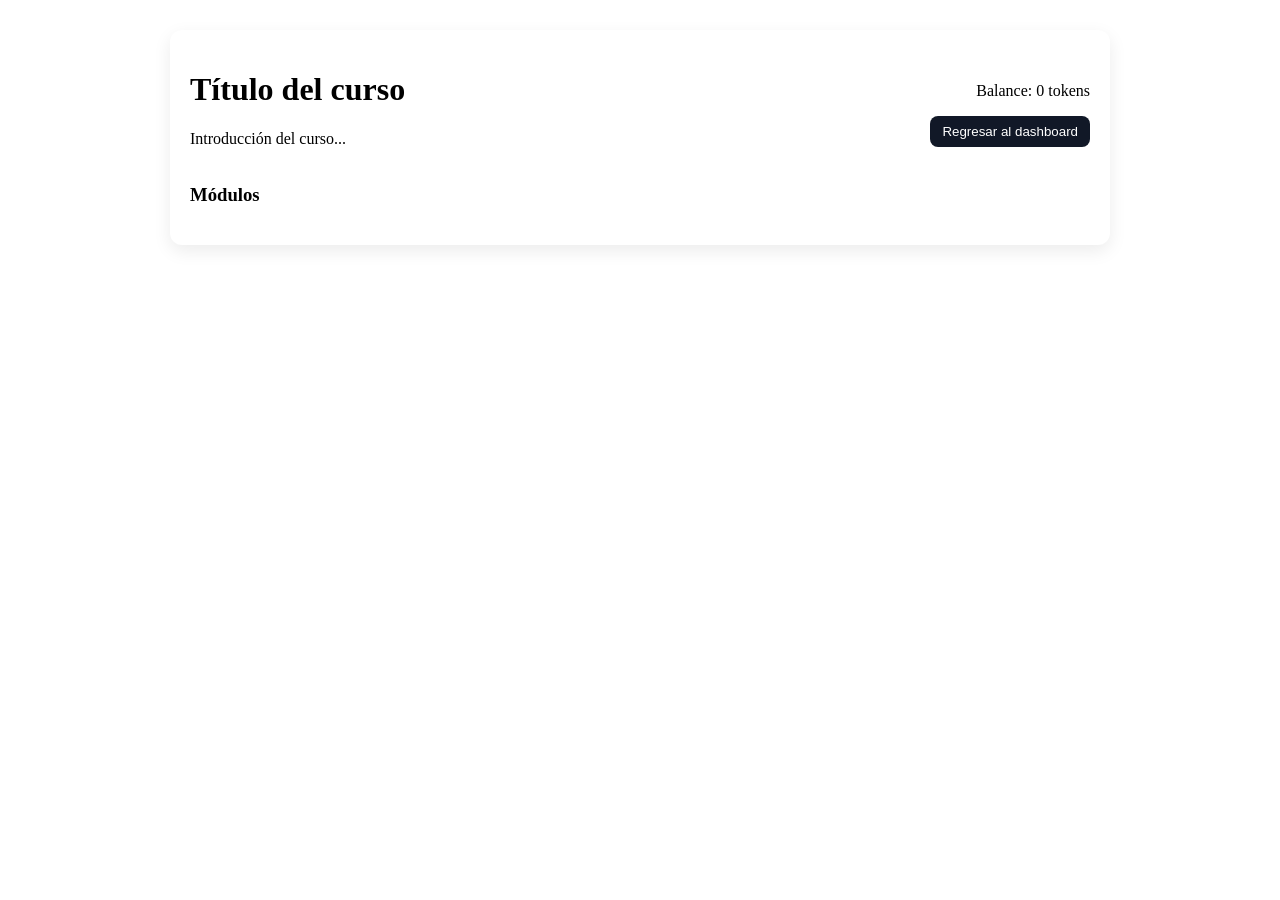
==== course.html @ 52cdace3 "Registrar usuario, funcionalidad de pagina principal, integracion de modulos a cursos" ====
<!DOCTYPE html>
<html lang="es">
<head>
  <meta charset="utf-8" />
  <meta name="viewport" content="width=device-width,initial-scale=1"/>
  <title>EduToken - Curso</title>
  <link rel="stylesheet" href="style.css" />
  <style>
    /* Estilos rápidos específicos del curso (puedes mover a style.css) */
    .course-container { max-width: 900px; margin: 30px auto; padding: 20px; background: #fff; border-radius: 12px; box-shadow: 0 6px 18px rgba(0,0,0,0.08); }
    .course-header { display:flex; justify-content:space-between; align-items:center; gap:20px; flex-wrap:wrap; }
    .modules { margin-top:20px; text-align:left; }
    .module { display:flex; justify-content:space-between; align-items:center; padding:12px; border-radius:8px; border:1px solid #E6E9EE; margin-bottom:10px; }
    .module button { background:#3B82F6; color:white; border:none; padding:8px 12px; border-radius:8px; cursor:pointer; }
    .back-btn { background:#111827; color:white; padding:8px 12px; border-radius:8px; border:none; cursor:pointer; }
    .token-reward { font-weight:700; color:#FBBF24; }
  </style>
</head>
<body>
  <div class="course-container">
    <div class="course-header">
      <div>
        <h1 id="course-title">Título del curso</h1>
        <p id="course-intro">Introducción del curso...</p>
      </div>
      <div style="text-align:right;">
        <p>Balance: <span id="user-balance">0</span> tokens</p>
        <button class="back-btn" id="backDashboard">Regresar al dashboard</button>
      </div>
    </div>

    <div class="modules">
      <h3>Módulos</h3>
      <div id="modules-list"></div>
    </div>
  </div>

  <script src="courses.js"></script>
  <script src="app.js"></script>
</body>
</html>
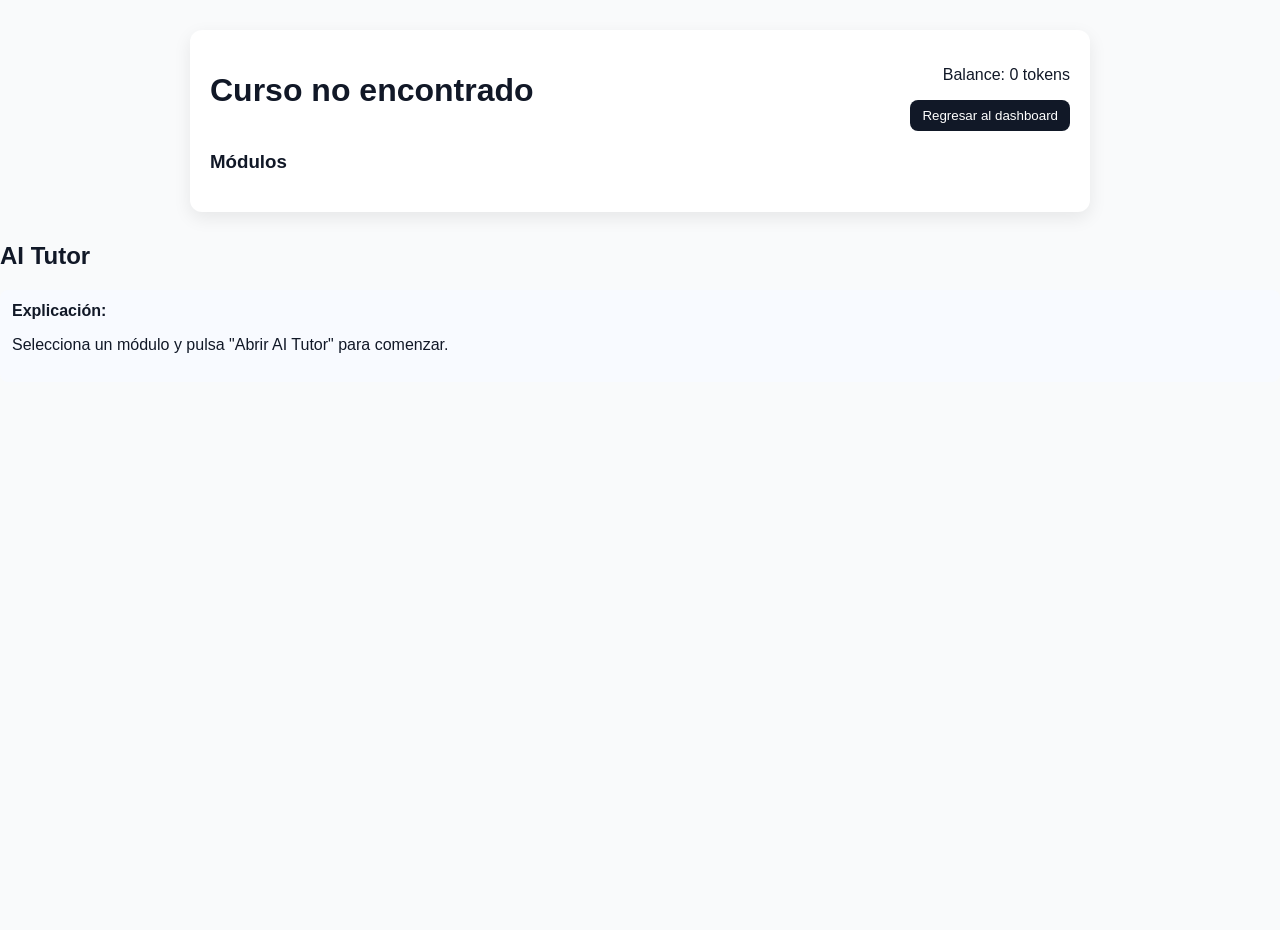
==== commit 567e09b5: "Cambios nuevos" ====
--- a/course.html
+++ b/course.html
@@ -4,9 +4,8 @@
   <meta charset="utf-8" />
   <meta name="viewport" content="width=device-width,initial-scale=1"/>
   <title>EduToken - Curso</title>
-  <link rel="stylesheet" href="style.css" />
+  <link rel="stylesheet" href="css/style.css" />
   <style>
-    /* Estilos rápidos específicos del curso (puedes mover a style.css) */
     .course-container { max-width: 900px; margin: 30px auto; padding: 20px; background: #fff; border-radius: 12px; box-shadow: 0 6px 18px rgba(0,0,0,0.08); }
     .course-header { display:flex; justify-content:space-between; align-items:center; gap:20px; flex-wrap:wrap; }
     .modules { margin-top:20px; text-align:left; }
@@ -20,8 +19,8 @@
   <div class="course-container">
     <div class="course-header">
       <div>
-        <h1 id="course-title">Título del curso</h1>
-        <p id="course-intro">Introducción del curso...</p>
+        <h1 id="course-title"></h1>
+        <p id="course-intro"></p>
       </div>
       <div style="text-align:right;">
         <p>Balance: <span id="user-balance">0</span> tokens</p>
@@ -35,7 +34,49 @@
     </div>
   </div>
 
-  <script src="courses.js"></script>
-  <script src="app.js"></script>
+  <section id="ai-tutor" class="card" style="margin-top:18px;">
+    <h2>AI Tutor</h2>
+    <div id="ai-explanation" style="background:#F8FAFF; padding:12px; border-radius:8px; margin-bottom:10px;">
+      <strong>Explicación:</strong>
+      <p id="ai-expl-text">Selecciona un módulo y pulsa "Abrir AI Tutor" para comenzar.</p>
+    </div>
+  </section>
+
+  <script src="js/courses.js"></script>
+  <script>
+    document.addEventListener("DOMContentLoaded", () => {
+      const courseId = localStorage.getItem("selectedCourse");
+      const course = window.courses.find(c => c.id === courseId);
+
+      if (!course) {
+        document.getElementById("course-title").innerText = "Curso no encontrado";
+        return;
+      }
+
+      document.getElementById("course-title").innerText = course.title;
+      document.getElementById("course-intro").innerText = course.intro;
+
+      const modulesList = document.getElementById("modules-list");
+      modulesList.innerHTML = "";
+
+      course.modules.forEach(module => {
+        const div = document.createElement("div");
+        div.className = "module";
+        div.innerHTML = `
+          <span>${module.title} <span class="token-reward">+${module.tokens} tokens</span></span>
+          <button onclick="openModule('${module.id}')">Abrir módulo</button>
+        `;
+        modulesList.appendChild(div);
+      });
+    });
+
+    function openModule(moduleId) {
+      alert("Aquí puedes abrir el módulo " + moduleId + " (funcionalidad pendiente).");
+    }
+
+    document.getElementById("backDashboard").onclick = () => {
+      window.location.href = "index.html";
+    };
+  </script>
 </body>
 </html>
--- a/css/style.css
+++ b/css/style.css
@@ -0,0 +1,366 @@
+/* ===========================================================
+   EduToken - style.css (versión mejorada)
+   Conserva tu paleta: fondo claro, azul principal, verde tokens
+   =========================================================== */
+
+/* ===== Base / Tipografía ===== */
+:root{
+  --bg: #F9FAFB;
+  --text: #111827;
+  --muted: #6B7280;
+  --primary: #3B82F6;
+  --primary-dark: #2563EB;
+  --success: #10B981;
+  --gold: #FBBF24;
+  --danger: #B91C1C;
+}
+
+* { box-sizing: border-box; }
+html,body { height:100%; }
+
+body {
+  font-family: 'Poppins', sans-serif;
+  background: var(--bg);
+  color: var(--text);
+  margin: 0;
+  padding: 0;
+  -webkit-font-smoothing:antialiased;
+  text-rendering:optimizeLegibility;
+}
+
+/* ===== Header (layout con user display y nav) ===== */
+.main-header {
+  display:flex;
+  justify-content:space-between;
+  align-items:center;
+  padding:18px 24px;
+  background: var(--primary);
+  color: white;
+  gap:12px;
+  flex-wrap:wrap;
+}
+.header-left h1 {
+  margin:0;
+  font-size:1.6rem;
+}
+.tagline { margin:0; font-size:0.9rem; opacity:0.95; }
+
+.header-right {
+  display:flex;
+  align-items:center;
+  gap:12px;
+}
+.user-display {
+  background: rgba(255,255,255,0.12);
+  padding:8px 12px;
+  border-radius:8px;
+  font-weight:600;
+  font-size:0.95rem;
+}
+.header-nav a {
+  color: white;
+  text-decoration: none;
+  margin-right:8px;
+  font-weight:600;
+}
+.btn-logout {
+  background: transparent;
+  color: white;
+  border: 1px solid rgba(255,255,255,0.18);
+  padding: 8px 12px;
+  border-radius:8px;
+  cursor:pointer;
+}
+
+/* ===== Layout / Main / Footer ===== */
+main { padding: 24px 16px 48px; max-width:1200px; margin: 0 auto; }
+footer {
+  background-color: #111827;
+  color: white;
+  padding: 20px;
+  margin-top: 40px;
+  text-align:center;
+}
+
+/* ===== Centered token card ===== */
+.centered-card {
+  max-width:420px;
+  margin: 28px auto;
+  padding:20px;
+  text-align:center;
+  border-radius:12px;
+  background:#fff;
+  box-shadow:0 6px 18px rgba(2,6,23,0.06);
+}
+#token-section h2 { margin-top:0; }
+
+/* ===== Course list section ===== */
+.courses-section { padding: 8px 12px 40px; max-width:1000px; margin: 8px auto; }
+
+/* ===== Course card ===== */
+.course-card {
+  background: #FFFFFF;
+  border-radius: 12px;
+  padding: 18px;
+  margin: 16px auto;
+  box-shadow: 0 4px 12px rgba(0,0,0,0.06);
+  width: 92%;
+  max-width: 820px;
+  display:flex;
+  justify-content:space-between;
+  align-items:center;
+  gap:12px;
+}
+.course-card h3 { margin: 0 0 6px 0; font-size:1.05rem; }
+.course-card p { margin: 0; color: var(--muted); font-size:0.95rem; }
+.course-card .meta { text-align:right; min-width:160px; }
+.course-card .actions { display:flex; gap:8px; justify-content:flex-end; }
+
+/* ===== Buttons (unificados) ===== */
+.btn-primary {
+  background-color: var(--primary);
+  color: white;
+  border: none;
+  padding: 10px 14px;
+  border-radius: 8px;
+  font-weight:600;
+  cursor: pointer;
+  transition: transform .12s ease, filter .12s ease;
+}
+.btn-primary:hover { filter:brightness(0.96); transform: translateY(-2px); }
+
+.btn-outline {
+  background: transparent;
+  color: var(--primary-dark);
+  border: 1px solid rgba(37,99,235,0.12);
+  padding: 10px 14px;
+  border-radius: 8px;
+  cursor:pointer;
+}
+.btn-outline:hover { background:#EFF6FF; transform: translateY(-2px); }
+
+/* ===== Small utility buttons used inside course page ===== */
+.back-btn {
+  background:#111827;
+  color:white;
+  padding:8px 12px;
+  border-radius:8px;
+  border:none;
+  cursor:pointer;
+}
+
+/* ===== Progress / Dashboard cards (existing) ===== */
+#progress-section, #achievements {
+  background: #FFFFFF;
+  border-radius: 16px;
+  box-shadow: 0 4px 10px rgba(0,0,0,0.1);
+  padding: 30px;
+  margin: 24px auto;
+  width: 80%;
+  max-width: 600px;
+}
+.progress-bar {
+  width: 100%;
+  background-color: #E5E7EB;
+  border-radius: 10px;
+  height: 25px;
+  overflow: hidden;
+  margin-top: 10px;
+}
+#progress-fill {
+  height: 100%;
+  width: 0%;
+  background-color: var(--success);
+  transition: width 0.5s ease-in-out;
+}
+
+/* Achievements */
+#achievement-list li { margin-bottom: 8px; font-size: 1.05rem; color:var(--text); }
+
+/* ===== Login / Register styles (kept) ===== */
+.login-body {
+  background: linear-gradient(135deg, #0F172A, #1E3A8A);
+  height: 100vh;
+  display: flex;
+  justify-content: center;
+  align-items: center;
+  font-family: 'Segoe UI', sans-serif;
+}
+.login-container {
+  background: white;
+  border-radius: 16px;
+  box-shadow: 0 4px 20px rgba(0,0,0,0.2);
+  width: 90%;
+  max-width: 420px;
+  text-align: center;
+  padding: 36px;
+}
+#loginForm { display:flex; flex-direction:column; gap:15px; }
+#loginForm input, #registerForm input {
+  padding: 12px;
+  border-radius: 8px;
+  border: 1px solid #CBD5E1;
+  font-size: 1rem;
+  outline: none;
+  width:100%;
+}
+#loginForm input:focus { border-color: var(--primary-dark); box-shadow: 0 0 6px rgba(37,99,235,0.18); }
+.btn-primary { /* already defined above, keep consistent */ }
+
+/* ===== Register / shared extras ===== */
+.register-row { margin-top: 18px; display:flex; justify-content:center; gap:12px; align-items:center; color:#94A3B8; }
+.register-actions { display:flex; gap:10px; justify-content:center; align-items:center; margin-top:8px; }
+.error-small { color: var(--danger); margin-top:12px; font-weight:600; }
+.success-small { color: #065F46; margin-top:12px; font-weight:700; }
+
+/* ===== Modal (course info) ===== */
+.modal {
+  display: none;
+  position: fixed;
+  inset: 0;
+  z-index: 1000;
+  align-items: center;
+  justify-content: center;
+  pointer-events: none;
+}
+.modal[aria-hidden="false"] {
+  display: flex;
+  pointer-events: auto;
+}
+/* Backdrop */
+.modal-backdrop {
+  position: absolute;
+  inset: 0;
+  background: rgba(2,6,23,0.5);
+  backdrop-filter: blur(2px);
+}
+
+/* Modal content with animation */
+.modal-content {
+  position: relative;
+  background: #ffffff;
+  width: 92%;
+  max-width: 720px;
+  border-radius: 12px;
+  box-shadow: 0 10px 30px rgba(2,6,23,0.2);
+  padding: 22px;
+  z-index: 1010;
+  text-align: left;
+  transform: translateY(8px) scale(.98);
+  opacity: 0;
+  transition: transform .22s cubic-bezier(.2,.9,.2,1), opacity .18s ease;
+}
+.modal[aria-hidden="false"] .modal-content {
+  transform: translateY(0) scale(1);
+  opacity: 1;
+}
+.modal-close {
+  position: absolute;
+  right: 14px;
+  top: 10px;
+  background: transparent;
+  border: none;
+  font-size: 18px;
+  cursor: pointer;
+  color: #374151;
+}
+#modal-title { margin-top: 0; color: #0F172A; font-size:1.25rem; }
+#modal-intro { color: #374151; margin-bottom: 12px; line-height:1.4; }
+#modal-modules h3 { margin-bottom: 8px; }
+#modal-modules-list { list-style: none; padding-left: 0; margin: 0 0 12px 0; }
+#modal-modules-list li {
+  padding: 10px;
+  border-radius: 8px;
+  border: 1px solid #E6EEF8;
+  margin-bottom: 8px;
+  display:flex;
+  justify-content:space-between;
+  align-items:center;
+  color:#374151;
+}
+.modal-actions { display:flex; gap:10px; justify-content:flex-end; margin-top:8px; }
+
+/* ===== Utilities / small responsive tweaks ===== */
+@media (max-width: 820px) {
+  .course-card { flex-direction: column; align-items:flex-start; text-align:left; }
+  .course-card .meta { text-align:left; width:100%; }
+}
+@media (max-width: 480px) {
+  .modal-content { padding:16px; }
+  #modal-title { font-size:1.1rem; }
+  .main-header { padding:14px; }
+  .header-right { gap:8px; }
+}
+
+/* ===========================================================
+   AJUSTE DE COLOR: Botones "Iniciar curso" y "Ver info"
+   =========================================================== */
+
+/* Afecta directamente a los botones dentro de las tarjetas de curso */
+.course-card button {
+  background-color: var(--primary);
+  color: white;
+  border: none;
+  padding: 10px 16px;
+  border-radius: 8px;
+  font-weight: 600;
+  cursor: pointer;
+  transition: background-color 0.2s ease, transform 0.15s ease;
+}
+
+/* Hover: azul más oscuro */
+.course-card button:hover {
+  background-color: var(--primary-dark);
+  transform: translateY(-2px);
+}
+
+/* Opcional: si quieres que "Ver info" sea ligeramente distinto (más claro) */
+.course-card button.btn-outline {
+  background-color: rgba(59, 130, 246, 0.15);
+  color: var(--primary-dark);
+  border: 1px solid var(--primary);
+}
+
+.course-card button.btn-outline:hover {
+  background-color: var(--primary);
+  color: white;
+}
+.course-card {
+  background: #fff;
+  border-radius: 12px;
+  box-shadow: 0 2px 6px rgba(0,0,0,0.1);
+  padding: 16px;
+  margin-bottom: 20px;
+  text-align: left;
+  transition: transform 0.2s ease;
+}
+
+.course-card:hover {
+  transform: translateY(-3px);
+}
+
+.course-actions {
+  display: flex;
+  gap: 10px;
+  margin-top: 12px;
+}
+
+.btn-primary {
+  background: #3B82F6;
+  color: white;
+  border: none;
+  padding: 8px 12px;
+  border-radius: 8px;
+  cursor: pointer;
+  font-weight: 500;
+}
+
+.btn-outline {
+  background: transparent;
+  color: #3B82F6;
+  border: 2px solid #3B82F6;
+  padding: 8px 12px;
+  border-radius: 8px;
+  cursor: pointer;
+  font-weight: 500;
+}
